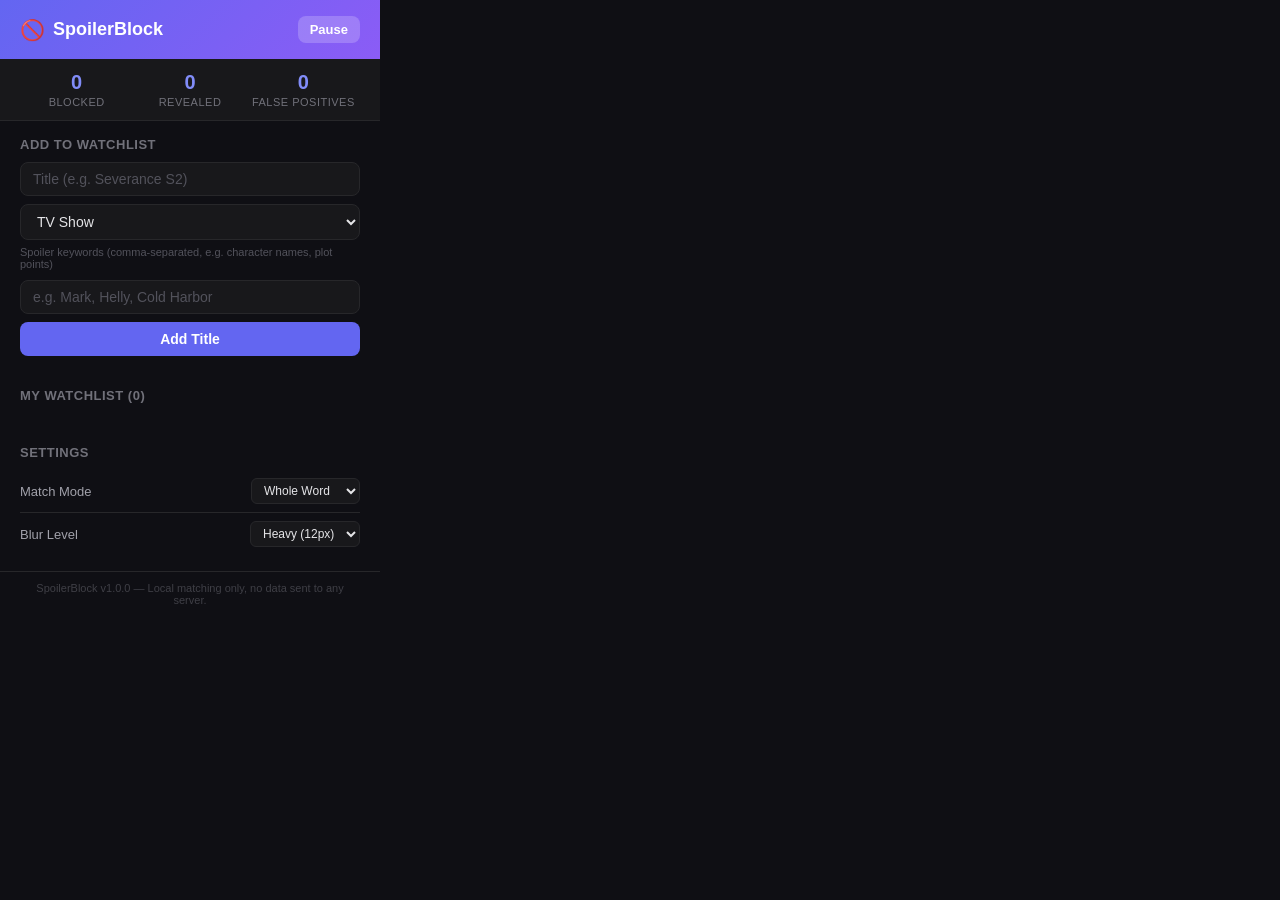
==== popup.html @ 2770bea9 "Phase 1 MVP: SpoilerBlock browser extension - Manifest V3 extension scaffold - Feed scanning on Face" ====
<!DOCTYPE html>
<html lang="en">
<head>
  <meta charset="UTF-8">
  <meta name="viewport" content="width=device-width, initial-scale=1.0">
  <title>SpoilerBlock</title>
  <style>
    * { margin: 0; padding: 0; box-sizing: border-box; }

    body {
      width: 380px;
      min-height: 420px;
      font-family: -apple-system, BlinkMacSystemFont, 'Segoe UI', Roboto, sans-serif;
      background: #0f0f14;
      color: #e4e4e7;
    }

    .header {
      display: flex;
      align-items: center;
      justify-content: space-between;
      padding: 16px 20px;
      background: linear-gradient(135deg, #6366f1, #8b5cf6);
      color: #fff;
    }

    .header h1 {
      font-size: 18px;
      font-weight: 700;
    }

    .header-icon { font-size: 20px; }

    .pause-toggle {
      background: rgba(255,255,255,0.2);
      border: none;
      color: #fff;
      padding: 6px 12px;
      border-radius: 8px;
      font-size: 13px;
      font-weight: 600;
      cursor: pointer;
      transition: background 0.2s;
    }

    .pause-toggle:hover { background: rgba(255,255,255,0.3); }
    .pause-toggle.paused { background: rgba(239,68,68,0.8); }

    .stats-bar {
      display: flex;
      gap: 0;
      padding: 12px 20px;
      background: #18181b;
      border-bottom: 1px solid #27272a;
    }

    .stat {
      flex: 1;
      text-align: center;
    }

    .stat-value {
      font-size: 20px;
      font-weight: 700;
      color: #818cf8;
    }

    .stat-label {
      font-size: 11px;
      color: #71717a;
      text-transform: uppercase;
      letter-spacing: 0.5px;
      margin-top: 2px;
    }

    .section {
      padding: 16px 20px;
    }

    .section-title {
      font-size: 13px;
      font-weight: 600;
      text-transform: uppercase;
      letter-spacing: 0.5px;
      color: #71717a;
      margin-bottom: 10px;
    }

    .add-form {
      display: flex;
      flex-direction: column;
      gap: 8px;
    }

    .add-form input,
    .add-form select {
      padding: 8px 12px;
      background: #18181b;
      border: 1px solid #27272a;
      border-radius: 8px;
      color: #e4e4e7;
      font-size: 14px;
      outline: none;
    }

    .add-form input:focus,
    .add-form select:focus {
      border-color: #6366f1;
    }

    .add-form input::placeholder { color: #52525b; }

    .keyword-input-wrap {
      position: relative;
    }

    .keyword-hint {
      font-size: 11px;
      color: #52525b;
      margin-top: -2px;
      margin-bottom: 2px;
    }

    .btn-add {
      background: #6366f1;
      color: #fff;
      border: none;
      padding: 9px;
      border-radius: 8px;
      font-size: 14px;
      font-weight: 600;
      cursor: pointer;
      transition: background 0.2s;
    }

    .btn-add:hover { background: #5558e9; }
    .btn-add:disabled { background: #3f3f46; cursor: not-allowed; }

    .watchlist {
      max-height: 260px;
      overflow-y: auto;
    }

    .watchlist-item {
      display: flex;
      align-items: flex-start;
      justify-content: space-between;
      padding: 10px 12px;
      background: #18181b;
      border: 1px solid #27272a;
      border-radius: 8px;
      margin-bottom: 8px;
    }

    .watchlist-item-info {
      flex: 1;
    }

    .watchlist-item-title {
      font-size: 14px;
      font-weight: 600;
      color: #e4e4e7;
    }

    .watchlist-item-meta {
      font-size: 12px;
      color: #71717a;
      margin-top: 2px;
    }

    .watchlist-item-keywords {
      font-size: 11px;
      color: #818cf8;
      margin-top: 4px;
      line-height: 1.4;
    }

    .watchlist-item-actions {
      display: flex;
      flex-direction: column;
      gap: 4px;
      flex-shrink: 0;
    }

    .btn-icon {
      background: transparent;
      border: 1px solid #27272a;
      color: #a1a1aa;
      padding: 4px 8px;
      border-radius: 6px;
      font-size: 11px;
      cursor: pointer;
      transition: all 0.2s;
    }

    .btn-icon:hover { border-color: #6366f1; color: #818cf8; }
    .btn-icon.danger:hover { border-color: #ef4444; color: #ef4444; }

    .empty-state {
      text-align: center;
      padding: 30px 20px;
      color: #52525b;
      font-size: 14px;
    }

    .settings-row {
      display: flex;
      align-items: center;
      justify-content: space-between;
      padding: 8px 0;
      border-bottom: 1px solid #27272a;
    }

    .settings-row:last-child { border-bottom: none; }

    .settings-label { font-size: 13px; color: #a1a1aa; }

    .settings-row select {
      padding: 4px 8px;
      background: #18181b;
      border: 1px solid #27272a;
      border-radius: 6px;
      color: #e4e4e7;
      font-size: 12px;
      outline: none;
    }

    .footer {
      padding: 10px 20px;
      text-align: center;
      font-size: 11px;
      color: #3f3f46;
      border-top: 1px solid #27272a;
    }

    .scroll-thin::-webkit-scrollbar { width: 4px; }
    .scroll-thin::-webkit-scrollbar-track { background: transparent; }
    .scroll-thin::-webkit-scrollbar-thumb { background: #3f3f46; border-radius: 2px; }
  </style>
</head>
<body>
  <div class="header">
    <div style="display:flex;align-items:center;gap:8px;">
      <span class="header-icon">🚫</span>
      <h1>SpoilerBlock</h1>
    </div>
    <button class="pause-toggle" id="pauseBtn">Pause</button>
  </div>

  <div class="stats-bar">
    <div class="stat">
      <div class="stat-value" id="statBlocked">0</div>
      <div class="stat-label">Blocked</div>
    </div>
    <div class="stat">
      <div class="stat-value" id="statRevealed">0</div>
      <div class="stat-label">Revealed</div>
    </div>
    <div class="stat">
      <div class="stat-value" id="statFP">0</div>
      <div class="stat-label">False Positives</div>
    </div>
  </div>

  <div class="section">
    <div class="section-title">Add to Watchlist</div>
    <div class="add-form">
      <input type="text" id="titleInput" placeholder="Title (e.g. Severance S2)" />
      <select id="typeSelect">
        <option value="tv">TV Show</option>
        <option value="movie">Movie</option>
        <option value="book">Book</option>
        <option value="game">Game</option>
      </select>
      <div class="keyword-hint">Spoiler keywords (comma-separated, e.g. character names, plot points)</div>
      <input type="text" id="keywordInput" placeholder="e.g. Mark, Helly, Cold Harbor" />
      <button class="btn-add" id="addBtn">Add Title</button>
    </div>
  </div>

  <div class="section">
    <div class="section-title">My Watchlist (<span id="watchlistCount">0</span>)</div>
    <div class="watchlist scroll-thin" id="watchlistContainer"></div>
  </div>

  <div class="section">
    <div class="section-title">Settings</div>
    <div class="settings-row">
      <span class="settings-label">Match Mode</span>
      <select id="matchModeSelect">
        <option value="whole_word">Whole Word</option>
        <option value="partial">Partial Match</option>
        <option value="fuzzy">Fuzzy Match</option>
      </select>
    </div>
    <div class="settings-row">
      <span class="settings-label">Blur Level</span>
      <select id="blurLevelSelect">
        <option value="heavy">Heavy (12px)</option>
        <option value="light">Light (4px)</option>
      </select>
    </div>
  </div>

  <div class="footer">
    SpoilerBlock v1.0.0 — Local matching only, no data sent to any server.
  </div>

  <script src="popup.js"></script>
</body>
</html>
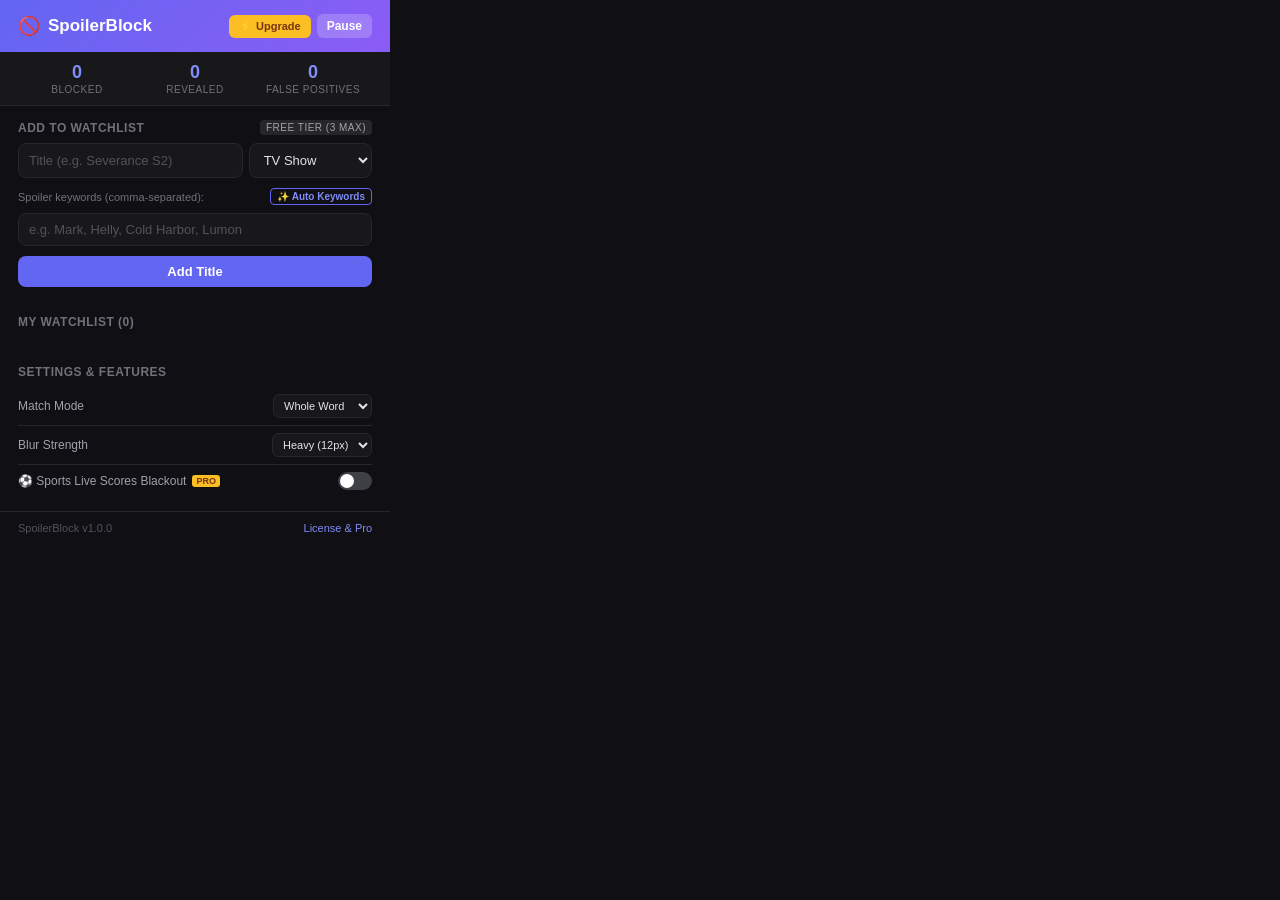
==== commit dc768620: "Add Pro monetization paywall, Stripe checkout integration, auto-keywords, and sports blackout mode" ====
--- a/popup.html
+++ b/popup.html
@@ -8,8 +8,8 @@
     * { margin: 0; padding: 0; box-sizing: border-box; }
 
     body {
-      width: 380px;
-      min-height: 420px;
+      width: 390px;
+      min-height: 480px;
       font-family: -apple-system, BlinkMacSystemFont, 'Segoe UI', Roboto, sans-serif;
       background: #0f0f14;
       color: #e4e4e7;
@@ -19,37 +19,82 @@
       display: flex;
       align-items: center;
       justify-content: space-between;
-      padding: 16px 20px;
+      padding: 14px 18px;
       background: linear-gradient(135deg, #6366f1, #8b5cf6);
       color: #fff;
     }
 
+    .header-left {
+      display: flex;
+      align-items: center;
+      gap: 8px;
+    }
+
     .header h1 {
-      font-size: 18px;
+      font-size: 17px;
       font-weight: 700;
     }
 
-    .header-icon { font-size: 20px; }
+    .pro-badge {
+      background: linear-gradient(135deg, #fbbf24, #f59e0b);
+      color: #78350f;
+      font-size: 10px;
+      font-weight: 800;
+      padding: 2px 6px;
+      border-radius: 4px;
+      text-transform: uppercase;
+      letter-spacing: 0.5px;
+      display: none;
+    }
+
+    .pro-badge.active {
+      display: inline-block;
+    }
+
+    .header-actions {
+      display: flex;
+      align-items: center;
+      gap: 6px;
+    }
+
+    .btn-upgrade {
+      background: #fbbf24;
+      color: #78350f;
+      border: none;
+      padding: 5px 10px;
+      border-radius: 6px;
+      font-size: 11px;
+      font-weight: 700;
+      cursor: pointer;
+      display: flex;
+      align-items: center;
+      gap: 4px;
+      transition: transform 0.15s, background 0.2s;
+    }
+
+    .btn-upgrade:hover {
+      background: #f59e0b;
+      transform: scale(1.03);
+    }
 
     .pause-toggle {
       background: rgba(255,255,255,0.2);
       border: none;
       color: #fff;
-      padding: 6px 12px;
-      border-radius: 8px;
-      font-size: 13px;
+      padding: 5px 10px;
+      border-radius: 6px;
+      font-size: 12px;
       font-weight: 600;
       cursor: pointer;
       transition: background 0.2s;
     }
 
     .pause-toggle:hover { background: rgba(255,255,255,0.3); }
-    .pause-toggle.paused { background: rgba(239,68,68,0.8); }
+    .pause-toggle.paused { background: rgba(239,68,68,0.85); }
 
     .stats-bar {
       display: flex;
-      gap: 0;
-      padding: 12px 20px;
+      padding: 10px 18px;
       background: #18181b;
       border-bottom: 1px solid #27272a;
     }
@@ -60,30 +105,42 @@
     }
 
     .stat-value {
-      font-size: 20px;
+      font-size: 18px;
       font-weight: 700;
       color: #818cf8;
     }
 
     .stat-label {
-      font-size: 11px;
+      font-size: 10px;
       color: #71717a;
       text-transform: uppercase;
       letter-spacing: 0.5px;
-      margin-top: 2px;
+      margin-top: 1px;
     }
 
     .section {
-      padding: 16px 20px;
+      padding: 14px 18px;
     }
 
     .section-title {
-      font-size: 13px;
+      font-size: 12px;
       font-weight: 600;
       text-transform: uppercase;
       letter-spacing: 0.5px;
       color: #71717a;
-      margin-bottom: 10px;
+      margin-bottom: 8px;
+      display: flex;
+      justify-content: space-between;
+      align-items: center;
+    }
+
+    .tier-limit-pill {
+      font-size: 10px;
+      color: #a1a1aa;
+      background: #27272a;
+      padding: 2px 6px;
+      border-radius: 4px;
+      font-weight: 500;
     }
 
     .add-form {
@@ -92,14 +149,19 @@
       gap: 8px;
     }
 
+    .input-row {
+      display: flex;
+      gap: 6px;
+    }
+
     .add-form input,
     .add-form select {
-      padding: 8px 12px;
+      padding: 8px 10px;
       background: #18181b;
       border: 1px solid #27272a;
       border-radius: 8px;
       color: #e4e4e7;
-      font-size: 14px;
+      font-size: 13px;
       outline: none;
     }
 
@@ -110,34 +172,56 @@
 
     .add-form input::placeholder { color: #52525b; }
 
-    .keyword-input-wrap {
-      position: relative;
+    .input-title { flex: 2; }
+    .select-type { flex: 1; }
+
+    .keyword-header {
+      display: flex;
+      justify-content: space-between;
+      align-items: center;
+      margin-top: 2px;
     }
 
     .keyword-hint {
       font-size: 11px;
-      color: #52525b;
-      margin-top: -2px;
-      margin-bottom: 2px;
+      color: #71717a;
+    }
+
+    .btn-auto-kw {
+      background: transparent;
+      border: 1px solid #6366f1;
+      color: #818cf8;
+      font-size: 10px;
+      padding: 2px 6px;
+      border-radius: 4px;
+      cursor: pointer;
+      font-weight: 600;
+      transition: all 0.2s;
+    }
+
+    .btn-auto-kw:hover {
+      background: rgba(99, 102, 241, 0.15);
+      color: #a5b4fc;
     }
 
     .btn-add {
       background: #6366f1;
       color: #fff;
       border: none;
-      padding: 9px;
+      padding: 8px;
       border-radius: 8px;
-      font-size: 14px;
+      font-size: 13px;
       font-weight: 600;
       cursor: pointer;
       transition: background 0.2s;
+      margin-top: 2px;
     }
 
     .btn-add:hover { background: #5558e9; }
     .btn-add:disabled { background: #3f3f46; cursor: not-allowed; }
 
     .watchlist {
-      max-height: 260px;
+      max-height: 220px;
       overflow-y: auto;
     }
 
@@ -145,34 +229,35 @@
       display: flex;
       align-items: flex-start;
       justify-content: space-between;
-      padding: 10px 12px;
+      padding: 9px 11px;
       background: #18181b;
       border: 1px solid #27272a;
       border-radius: 8px;
-      margin-bottom: 8px;
+      margin-bottom: 6px;
     }
 
     .watchlist-item-info {
       flex: 1;
+      padding-right: 8px;
     }
 
     .watchlist-item-title {
-      font-size: 14px;
+      font-size: 13px;
       font-weight: 600;
       color: #e4e4e7;
     }
 
     .watchlist-item-meta {
-      font-size: 12px;
+      font-size: 11px;
       color: #71717a;
-      margin-top: 2px;
+      margin-top: 1px;
     }
 
     .watchlist-item-keywords {
       font-size: 11px;
       color: #818cf8;
-      margin-top: 4px;
-      line-height: 1.4;
+      margin-top: 3px;
+      line-height: 1.3;
     }
 
     .watchlist-item-actions {
@@ -186,9 +271,9 @@
       background: transparent;
       border: 1px solid #27272a;
       color: #a1a1aa;
-      padding: 4px 8px;
-      border-radius: 6px;
-      font-size: 11px;
+      padding: 3px 6px;
+      border-radius: 5px;
+      font-size: 10px;
       cursor: pointer;
       transition: all 0.2s;
     }
@@ -198,40 +283,233 @@
 
     .empty-state {
       text-align: center;
-      padding: 30px 20px;
+      padding: 24px 16px;
       color: #52525b;
-      font-size: 14px;
+      font-size: 13px;
     }
 
     .settings-row {
       display: flex;
       align-items: center;
       justify-content: space-between;
-      padding: 8px 0;
+      padding: 7px 0;
       border-bottom: 1px solid #27272a;
     }
 
     .settings-row:last-child { border-bottom: none; }
 
-    .settings-label { font-size: 13px; color: #a1a1aa; }
+    .settings-label {
+      font-size: 12px;
+      color: #a1a1aa;
+      display: flex;
+      align-items: center;
+      gap: 6px;
+    }
 
     .settings-row select {
-      padding: 4px 8px;
+      padding: 4px 6px;
       background: #18181b;
       border: 1px solid #27272a;
       border-radius: 6px;
       color: #e4e4e7;
+      font-size: 11px;
+      outline: none;
+    }
+
+    .toggle-switch {
+      position: relative;
+      display: inline-block;
+      width: 34px;
+      height: 18px;
+    }
+
+    .toggle-switch input { opacity: 0; width: 0; height: 0; }
+
+    .slider {
+      position: absolute;
+      cursor: pointer;
+      top: 0; left: 0; right: 0; bottom: 0;
+      background-color: #3f3f46;
+      transition: .2s;
+      border-radius: 18px;
+    }
+
+    .slider:before {
+      position: absolute;
+      content: "";
+      height: 14px;
+      width: 14px;
+      left: 2px;
+      bottom: 2px;
+      background-color: white;
+      transition: .2s;
+      border-radius: 50%;
+    }
+
+    input:checked + .slider { background-color: #6366f1; }
+    input:checked + .slider:before { transform: translateX(16px); }
+
+    .pro-pill {
+      font-size: 9px;
+      background: #fbbf24;
+      color: #78350f;
+      font-weight: 700;
+      padding: 1px 4px;
+      border-radius: 3px;
+    }
+
+    .footer {
+      padding: 10px 18px;
+      text-align: center;
+      font-size: 11px;
+      color: #52525b;
+      border-top: 1px solid #27272a;
+      display: flex;
+      justify-content: space-between;
+      align-items: center;
+    }
+
+    .footer a {
+      color: #818cf8;
+      text-decoration: none;
+      cursor: pointer;
+    }
+
+    .footer a:hover { text-decoration: underline; }
+
+    /* Modal / Paywall */
+    .modal-backdrop {
+      position: fixed;
+      top: 0; left: 0; right: 0; bottom: 0;
+      background: rgba(0,0,0,0.75);
+      display: none;
+      align-items: center;
+      justify-content: center;
+      z-index: 1000;
+      padding: 16px;
+    }
+
+    .modal-backdrop.open { display: flex; }
+
+    .modal-card {
+      background: #18181b;
+      border: 1px solid #3f3f46;
+      border-radius: 12px;
+      padding: 20px;
+      width: 100%;
+      box-shadow: 0 10px 30px rgba(0,0,0,0.5);
+      position: relative;
+    }
+
+    .modal-close {
+      position: absolute;
+      top: 12px;
+      right: 12px;
+      background: transparent;
+      border: none;
+      color: #71717a;
+      font-size: 18px;
+      cursor: pointer;
+    }
+
+    .modal-title {
+      font-size: 16px;
+      font-weight: 700;
+      color: #fff;
+      margin-bottom: 6px;
+      display: flex;
+      align-items: center;
+      gap: 6px;
+    }
+
+    .modal-body {
       font-size: 12px;
+      color: #a1a1aa;
+      line-height: 1.5;
+      margin-bottom: 14px;
+    }
+
+    .feature-list {
+      list-style: none;
+      margin: 10px 0;
+    }
+
+    .feature-list li {
+      display: flex;
+      align-items: center;
+      gap: 6px;
+      margin-bottom: 6px;
+      color: #e4e4e7;
+    }
+
+    .pricing-box {
+      background: #27272a;
+      padding: 10px;
+      border-radius: 8px;
+      text-align: center;
+      margin-bottom: 12px;
+    }
+
+    .pricing-amount {
+      font-size: 18px;
+      font-weight: 800;
+      color: #fbbf24;
+    }
+
+    .pricing-sub {
+      font-size: 11px;
+      color: #a1a1aa;
+    }
+
+    .btn-stripe-pay {
+      width: 100%;
+      background: linear-gradient(135deg, #6366f1, #8b5cf6);
+      color: #fff;
+      border: none;
+      padding: 10px;
+      border-radius: 8px;
+      font-size: 13px;
+      font-weight: 700;
+      cursor: pointer;
+      display: block;
+      text-align: center;
+      text-decoration: none;
+      transition: opacity 0.2s;
+    }
+
+    .btn-stripe-pay:hover { opacity: 0.9; }
+
+    .license-input-box {
+      margin-top: 12px;
+      padding-top: 12px;
+      border-top: 1px solid #27272a;
+      display: flex;
+      gap: 6px;
+    }
+
+    .license-input {
+      flex: 1;
+      padding: 6px 8px;
+      background: #0f0f14;
+      border: 1px solid #3f3f46;
+      border-radius: 6px;
+      color: #fff;
+      font-size: 11px;
       outline: none;
     }
 
-    .footer {
-      padding: 10px 20px;
-      text-align: center;
-      font-size: 11px;
-      color: #3f3f46;
-      border-top: 1px solid #27272a;
-    }
+    .btn-activate {
+      background: #3f3f46;
+      color: #fff;
+      border: none;
+      padding: 6px 10px;
+      border-radius: 6px;
+      font-size: 11px;
+      font-weight: 600;
+      cursor: pointer;
+    }
+
+    .btn-activate:hover { background: #52525b; }
 
     .scroll-thin::-webkit-scrollbar { width: 4px; }
     .scroll-thin::-webkit-scrollbar-track { background: transparent; }
@@ -240,11 +518,15 @@
 </head>
 <body>
   <div class="header">
-    <div style="display:flex;align-items:center;gap:8px;">
-      <span class="header-icon">🚫</span>
+    <div class="header-left">
+      <span style="font-size:18px;">🚫</span>
       <h1>SpoilerBlock</h1>
-    </div>
-    <button class="pause-toggle" id="pauseBtn">Pause</button>
+      <span class="pro-badge" id="proBadge">PRO</span>
+    </div>
+    <div class="header-actions">
+      <button class="btn-upgrade" id="upgradeBtn">⚡ Upgrade</button>
+      <button class="pause-toggle" id="pauseBtn">Pause</button>
+    </div>
   </div>
 
   <div class="stats-bar">
@@ -263,28 +545,39 @@
   </div>
 
   <div class="section">
-    <div class="section-title">Add to Watchlist</div>
+    <div class="section-title">
+      <span>Add to Watchlist</span>
+      <span class="tier-limit-pill" id="tierLimitPill">Free Tier (3 Max)</span>
+    </div>
     <div class="add-form">
-      <input type="text" id="titleInput" placeholder="Title (e.g. Severance S2)" />
-      <select id="typeSelect">
-        <option value="tv">TV Show</option>
-        <option value="movie">Movie</option>
-        <option value="book">Book</option>
-        <option value="game">Game</option>
-      </select>
-      <div class="keyword-hint">Spoiler keywords (comma-separated, e.g. character names, plot points)</div>
-      <input type="text" id="keywordInput" placeholder="e.g. Mark, Helly, Cold Harbor" />
+      <div class="input-row">
+        <input type="text" class="input-title" id="titleInput" placeholder="Title (e.g. Severance S2)" />
+        <select class="select-type" id="typeSelect">
+          <option value="tv">TV Show</option>
+          <option value="movie">Movie</option>
+          <option value="sports">Sports / Team</option>
+          <option value="book">Book</option>
+          <option value="game">Game</option>
+        </select>
+      </div>
+      <div class="keyword-header">
+        <span class="keyword-hint">Spoiler keywords (comma-separated):</span>
+        <button class="btn-auto-kw" id="autoKwBtn">✨ Auto Keywords</button>
+      </div>
+      <input type="text" id="keywordInput" placeholder="e.g. Mark, Helly, Cold Harbor, Lumon" />
       <button class="btn-add" id="addBtn">Add Title</button>
     </div>
   </div>
 
   <div class="section">
-    <div class="section-title">My Watchlist (<span id="watchlistCount">0</span>)</div>
+    <div class="section-title">
+      <span>My Watchlist (<span id="watchlistCount">0</span>)</span>
+    </div>
     <div class="watchlist scroll-thin" id="watchlistContainer"></div>
   </div>
 
   <div class="section">
-    <div class="section-title">Settings</div>
+    <div class="section-title">Settings & Features</div>
     <div class="settings-row">
       <span class="settings-label">Match Mode</span>
       <select id="matchModeSelect">
@@ -294,16 +587,58 @@
       </select>
     </div>
     <div class="settings-row">
-      <span class="settings-label">Blur Level</span>
+      <span class="settings-label">Blur Strength</span>
       <select id="blurLevelSelect">
         <option value="heavy">Heavy (12px)</option>
         <option value="light">Light (4px)</option>
       </select>
     </div>
+    <div class="settings-row">
+      <span class="settings-label">
+        ⚽ Sports Live Scores Blackout
+        <span class="pro-pill">PRO</span>
+      </span>
+      <label class="toggle-switch">
+        <input type="checkbox" id="sportsBlackoutToggle" />
+        <span class="slider"></span>
+      </label>
+    </div>
   </div>
 
   <div class="footer">
-    SpoilerBlock v1.0.0 — Local matching only, no data sent to any server.
+    <span>SpoilerBlock v1.0.0</span>
+    <a id="footerLicenseLink">License & Pro</a>
+  </div>
+
+  <!-- Upgrade / Pro Modal -->
+  <div class="modal-backdrop" id="proModal">
+    <div class="modal-card">
+      <button class="modal-close" id="closeModalBtn">&times;</button>
+      <div class="modal-title">
+        <span>⚡</span> Upgrade to SpoilerBlock Pro
+      </div>
+      <div class="modal-body">
+        Get the ultimate spoiler protection across all your social feeds:
+        <ul class="feature-list">
+          <li>✨ <strong>Unlimited Watchlist Titles</strong> (Free is capped at 3)</li>
+          <li>🪄 <strong>1-Click Auto Keyword Packs</strong> for 5,000+ shows & movies</li>
+          <li>⚽ <strong>Live Sports Match & Score Blackout Mode</strong></li>
+          <li>🔄 <strong>Cross-Browser Cloud Sync</strong></li>
+        </ul>
+      </div>
+      <div class="pricing-box">
+        <div class="pricing-amount">$2.99 / month</div>
+        <div class="pricing-sub">or $19.99/year (Cancel anytime)</div>
+      </div>
+      <a href="https://buy.stripe.com/test_spoilerblock_pro" target="_blank" class="btn-stripe-pay" id="stripeCheckoutBtn">
+        Get Pro with Stripe 💳
+      </a>
+
+      <div class="license-input-box">
+        <input type="text" class="license-input" id="licenseKeyInput" placeholder="Enter License Key / Code" />
+        <button class="btn-activate" id="activateLicenseBtn">Activate</button>
+      </div>
+    </div>
   </div>
 
   <script src="popup.js"></script>
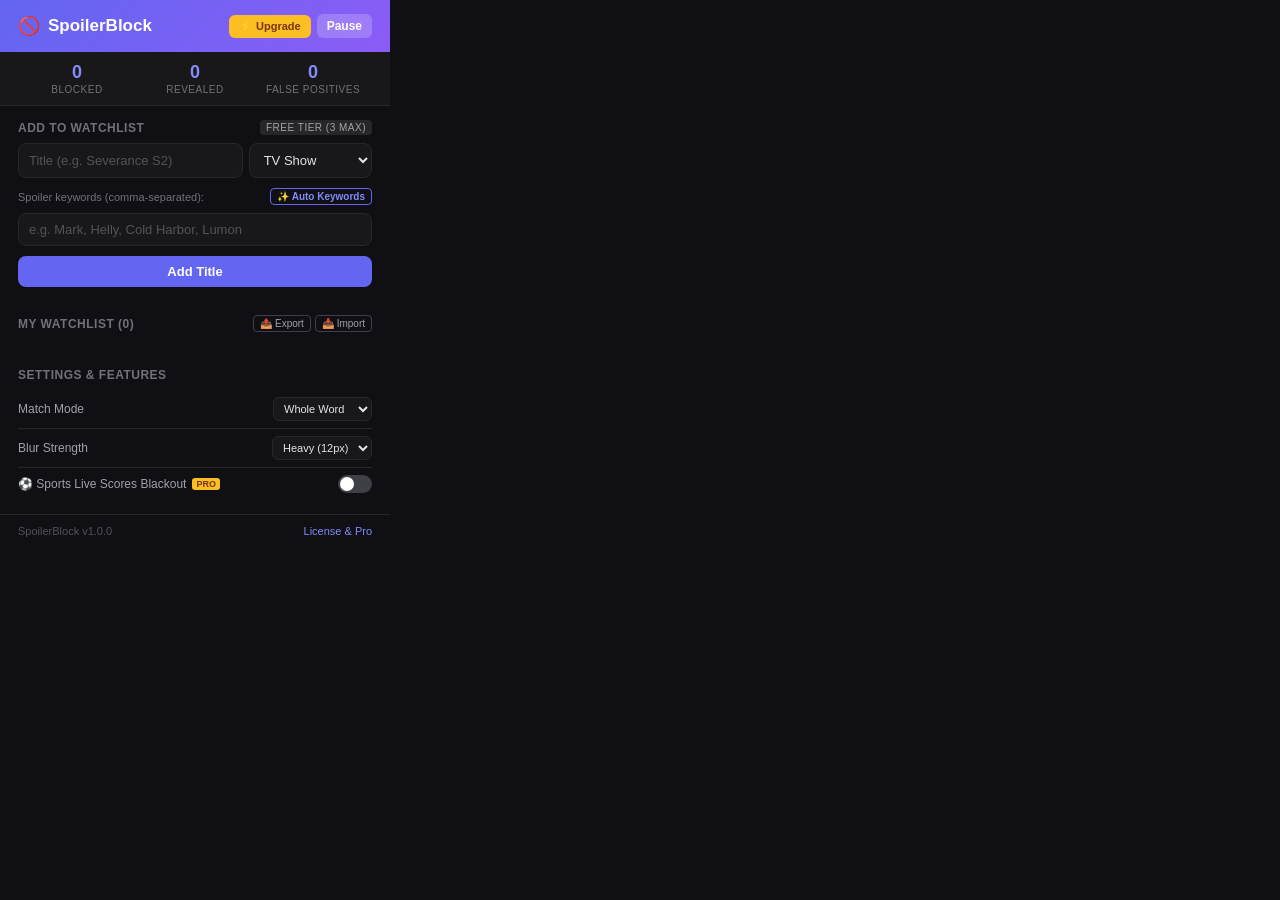
==== commit 495362be: "Add context menu quick-block, import/export watchlist, test harness, and CI workflow" ====
--- a/popup.html
+++ b/popup.html
@@ -221,7 +221,7 @@
     .btn-add:disabled { background: #3f3f46; cursor: not-allowed; }
 
     .watchlist {
-      max-height: 220px;
+      max-height: 200px;
       overflow-y: auto;
     }
 
@@ -572,6 +572,11 @@
   <div class="section">
     <div class="section-title">
       <span>My Watchlist (<span id="watchlistCount">0</span>)</span>
+      <div style="display:flex;gap:4px;">
+        <button id="exportBtn" style="background:transparent;border:1px solid #3f3f46;color:#a1a1aa;padding:2px 6px;border-radius:4px;font-size:10px;cursor:pointer;">📤 Export</button>
+        <button id="importBtn" style="background:transparent;border:1px solid #3f3f46;color:#a1a1aa;padding:2px 6px;border-radius:4px;font-size:10px;cursor:pointer;">📥 Import</button>
+        <input type="file" id="importFileInput" accept=".json" style="display:none;" />
+      </div>
     </div>
     <div class="watchlist scroll-thin" id="watchlistContainer"></div>
   </div>
@@ -623,7 +628,7 @@
           <li>✨ <strong>Unlimited Watchlist Titles</strong> (Free is capped at 3)</li>
           <li>🪄 <strong>1-Click Auto Keyword Packs</strong> for 5,000+ shows & movies</li>
           <li>⚽ <strong>Live Sports Match & Score Blackout Mode</strong></li>
-          <li>🔄 <strong>Cross-Browser Cloud Sync</strong></li>
+          <li>🔄 <strong>Cross-Browser Cloud Sync & Backup</strong></li>
         </ul>
       </div>
       <div class="pricing-box">
@@ -633,6 +638,9 @@
       <a href="https://buy.stripe.com/test_spoilerblock_pro" target="_blank" class="btn-stripe-pay" id="stripeCheckoutBtn">
         Get Pro with Stripe 💳
       </a>
+      <a href="https://margarza.gumroad.com/l/spoilerblock" target="_blank" id="altCheckoutBtn" style="display:block;margin-top:8px;text-align:center;color:#a1a1aa;font-size:11px;text-decoration:none;">
+        Or pay via PayPal / Gumroad &rarr;
+      </a>
 
       <div class="license-input-box">
         <input type="text" class="license-input" id="licenseKeyInput" placeholder="Enter License Key / Code" />
